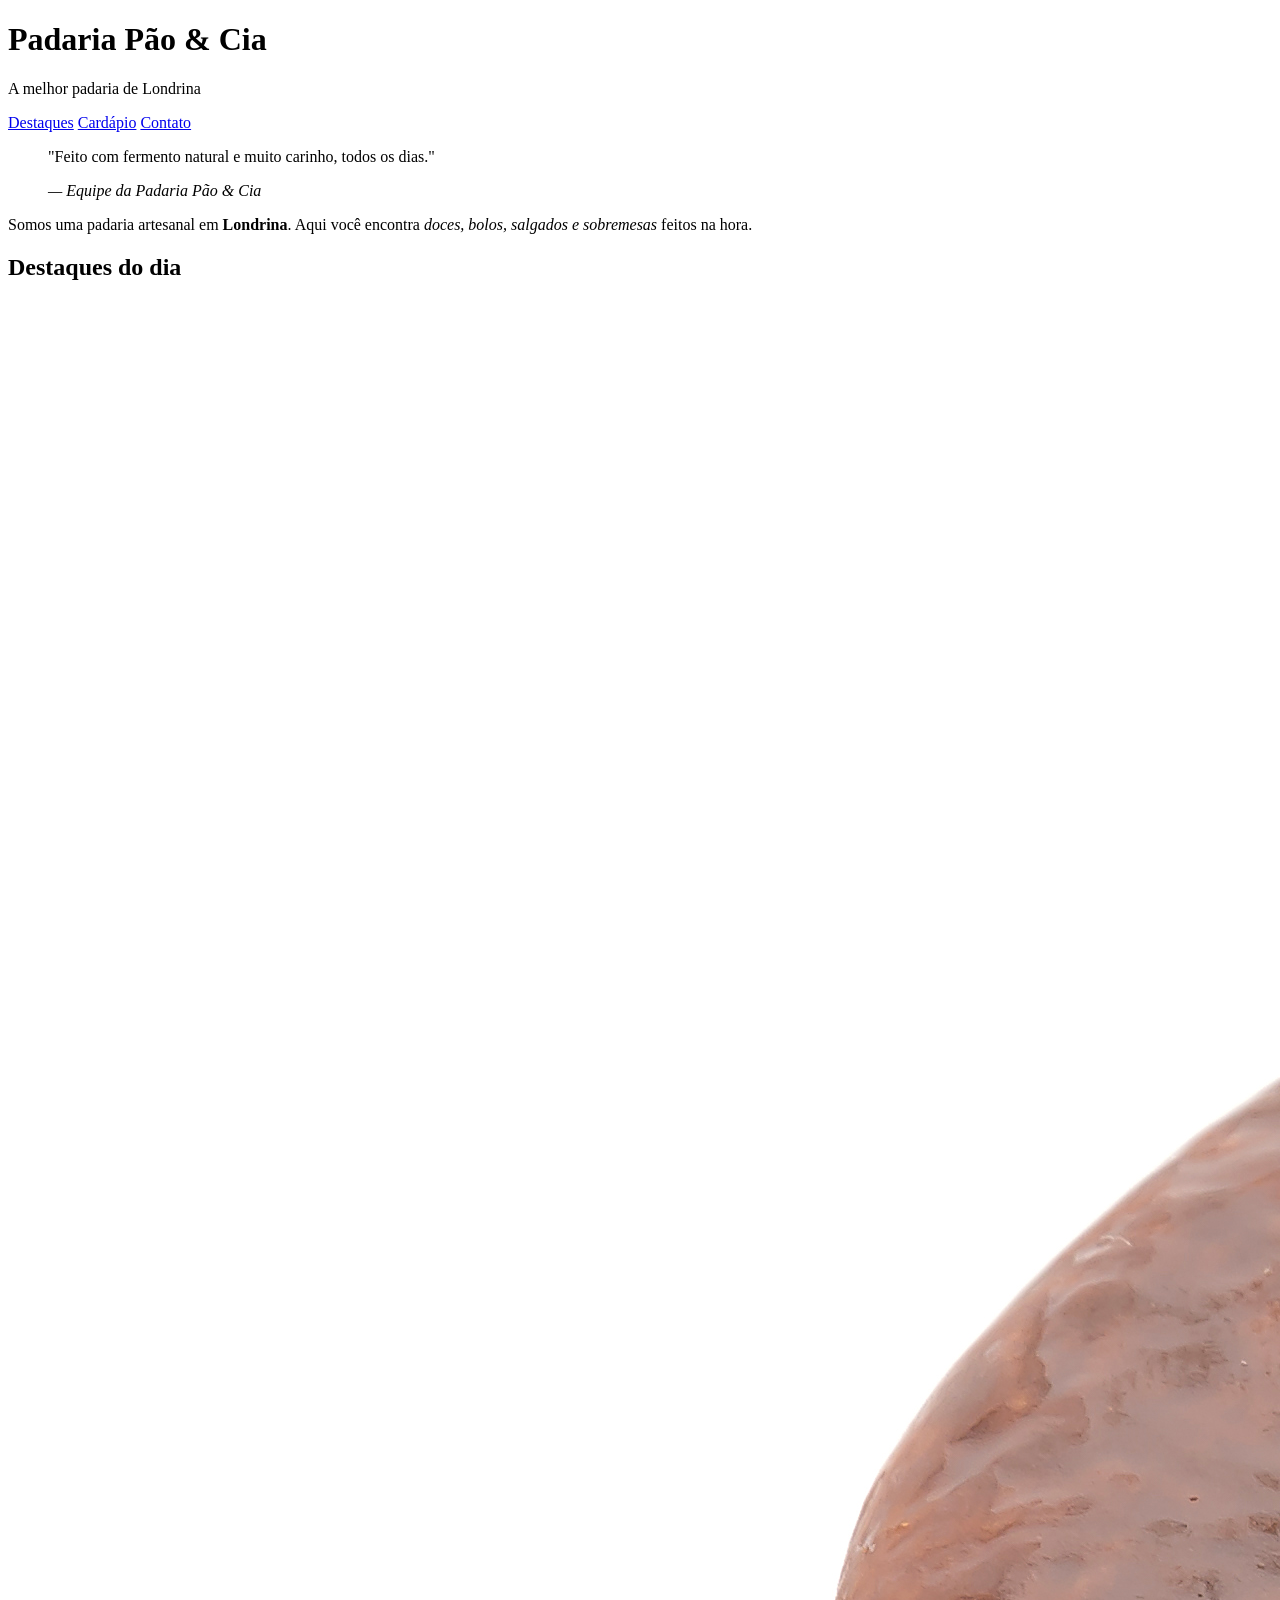
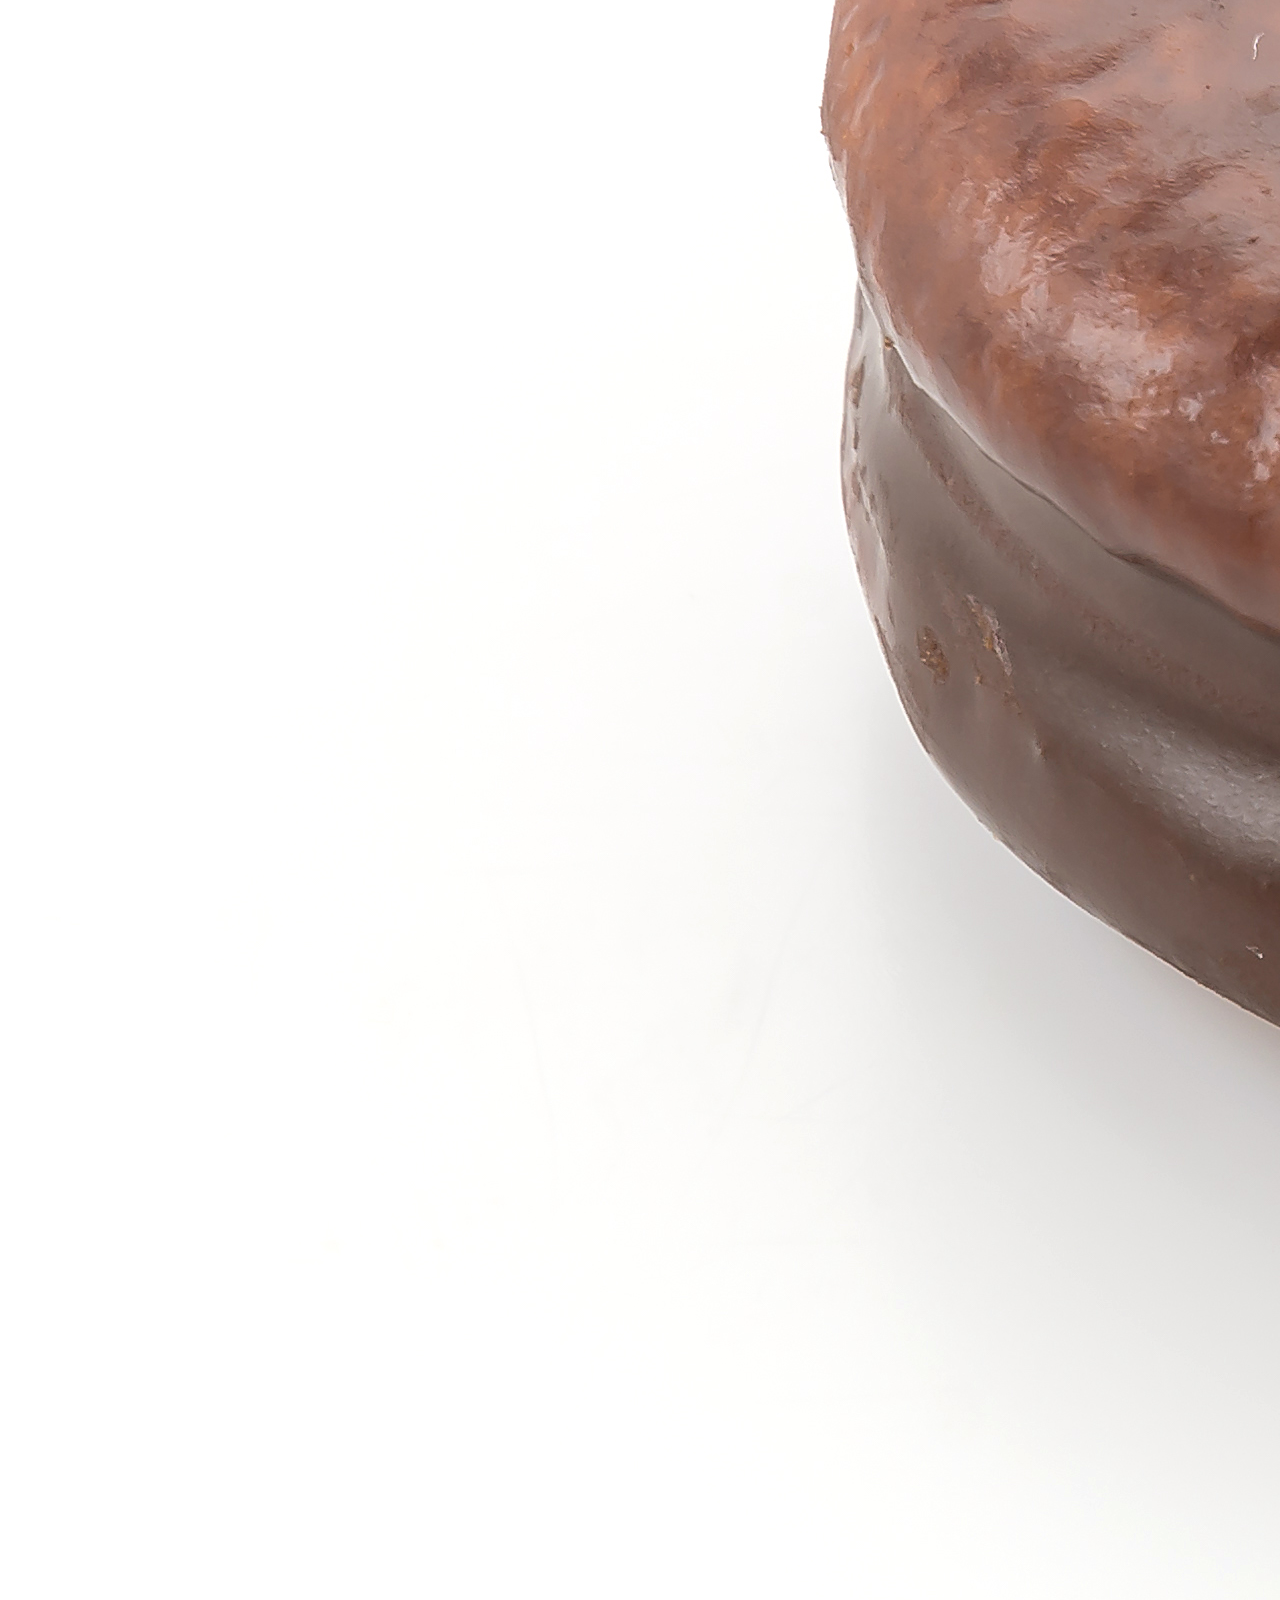
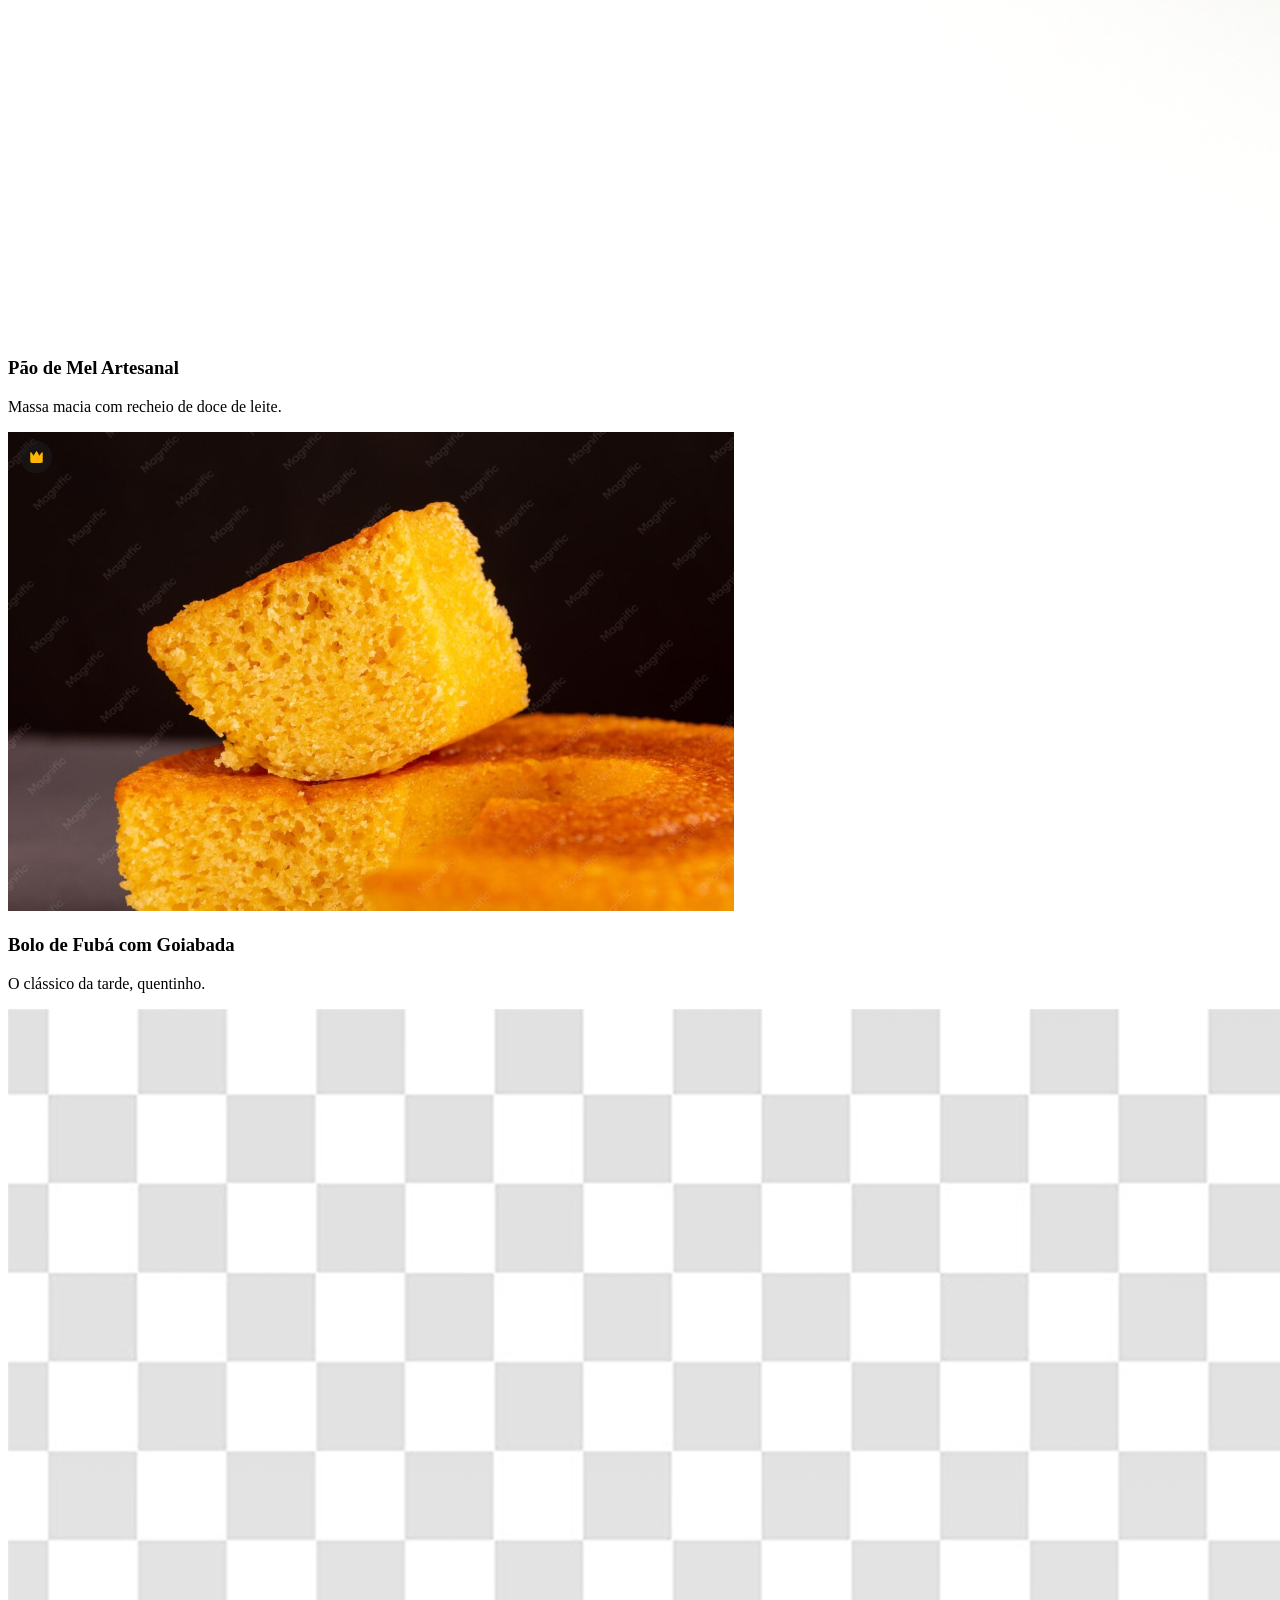
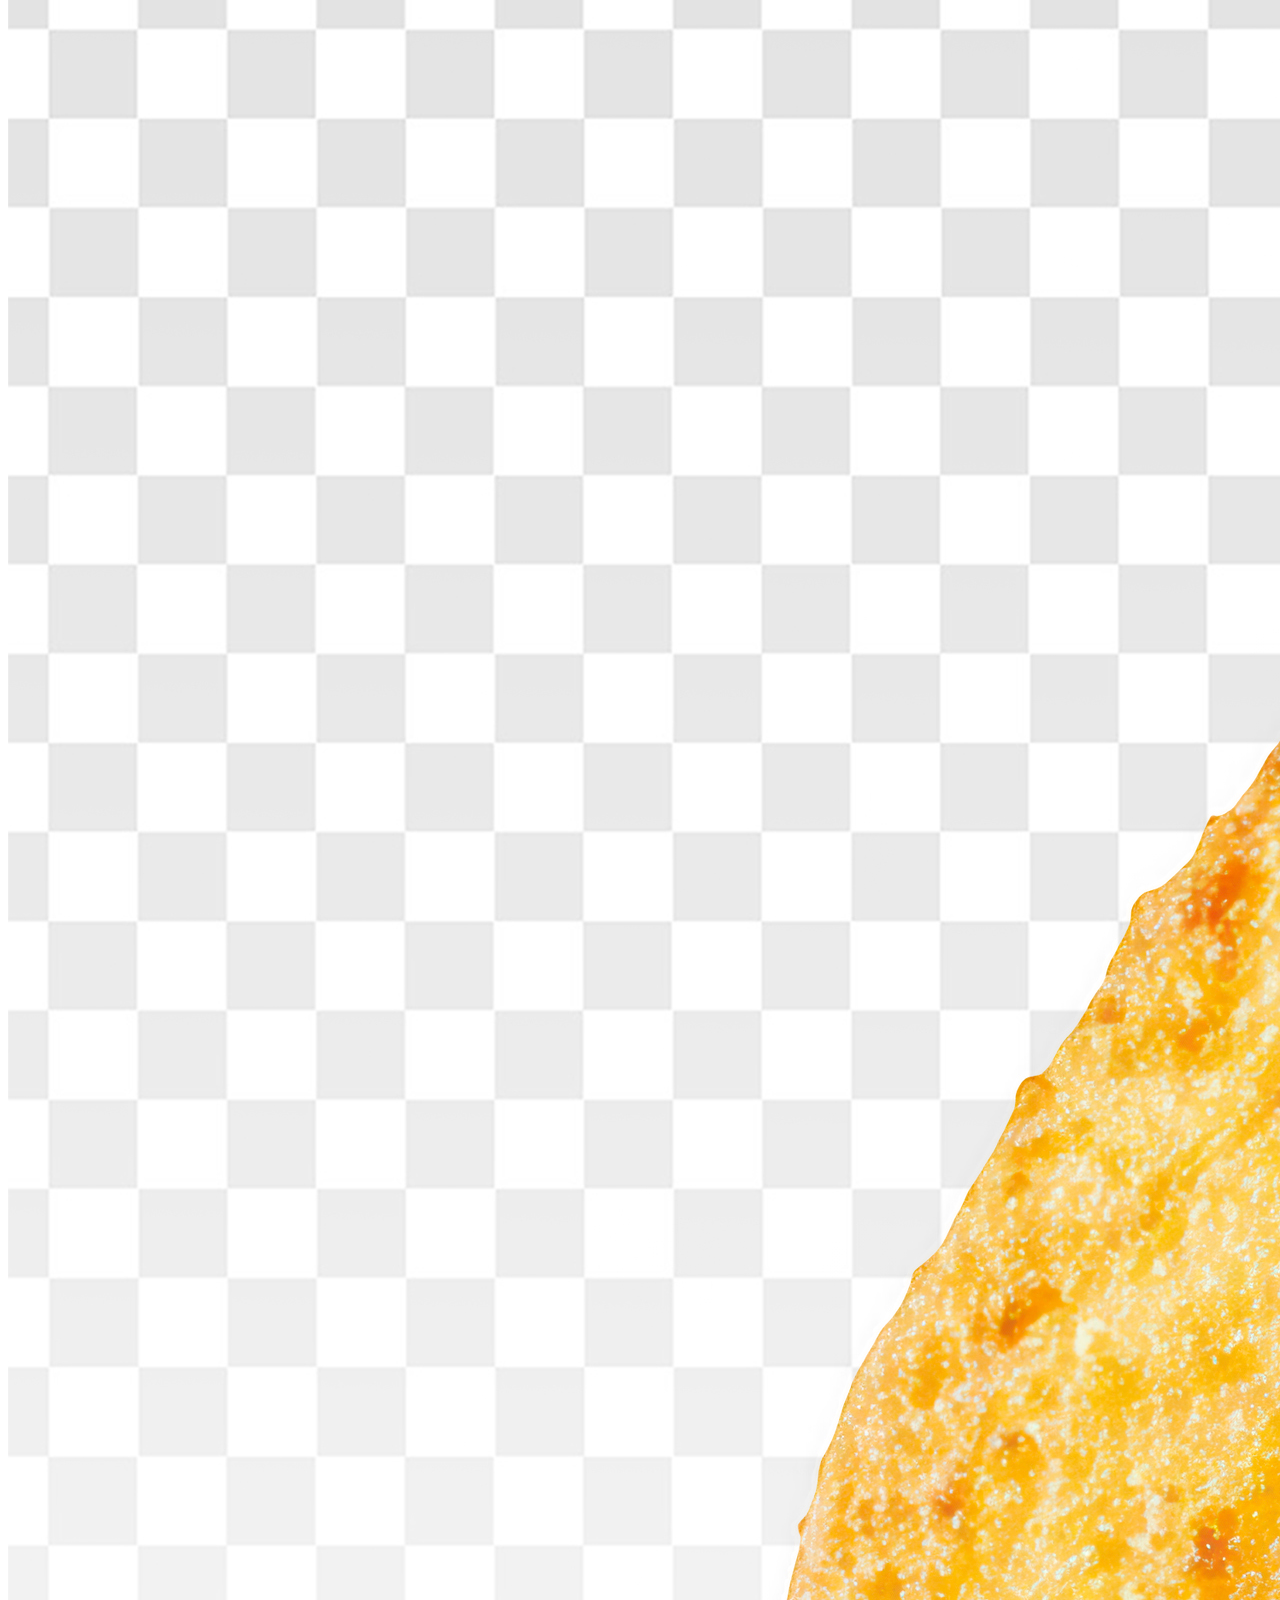
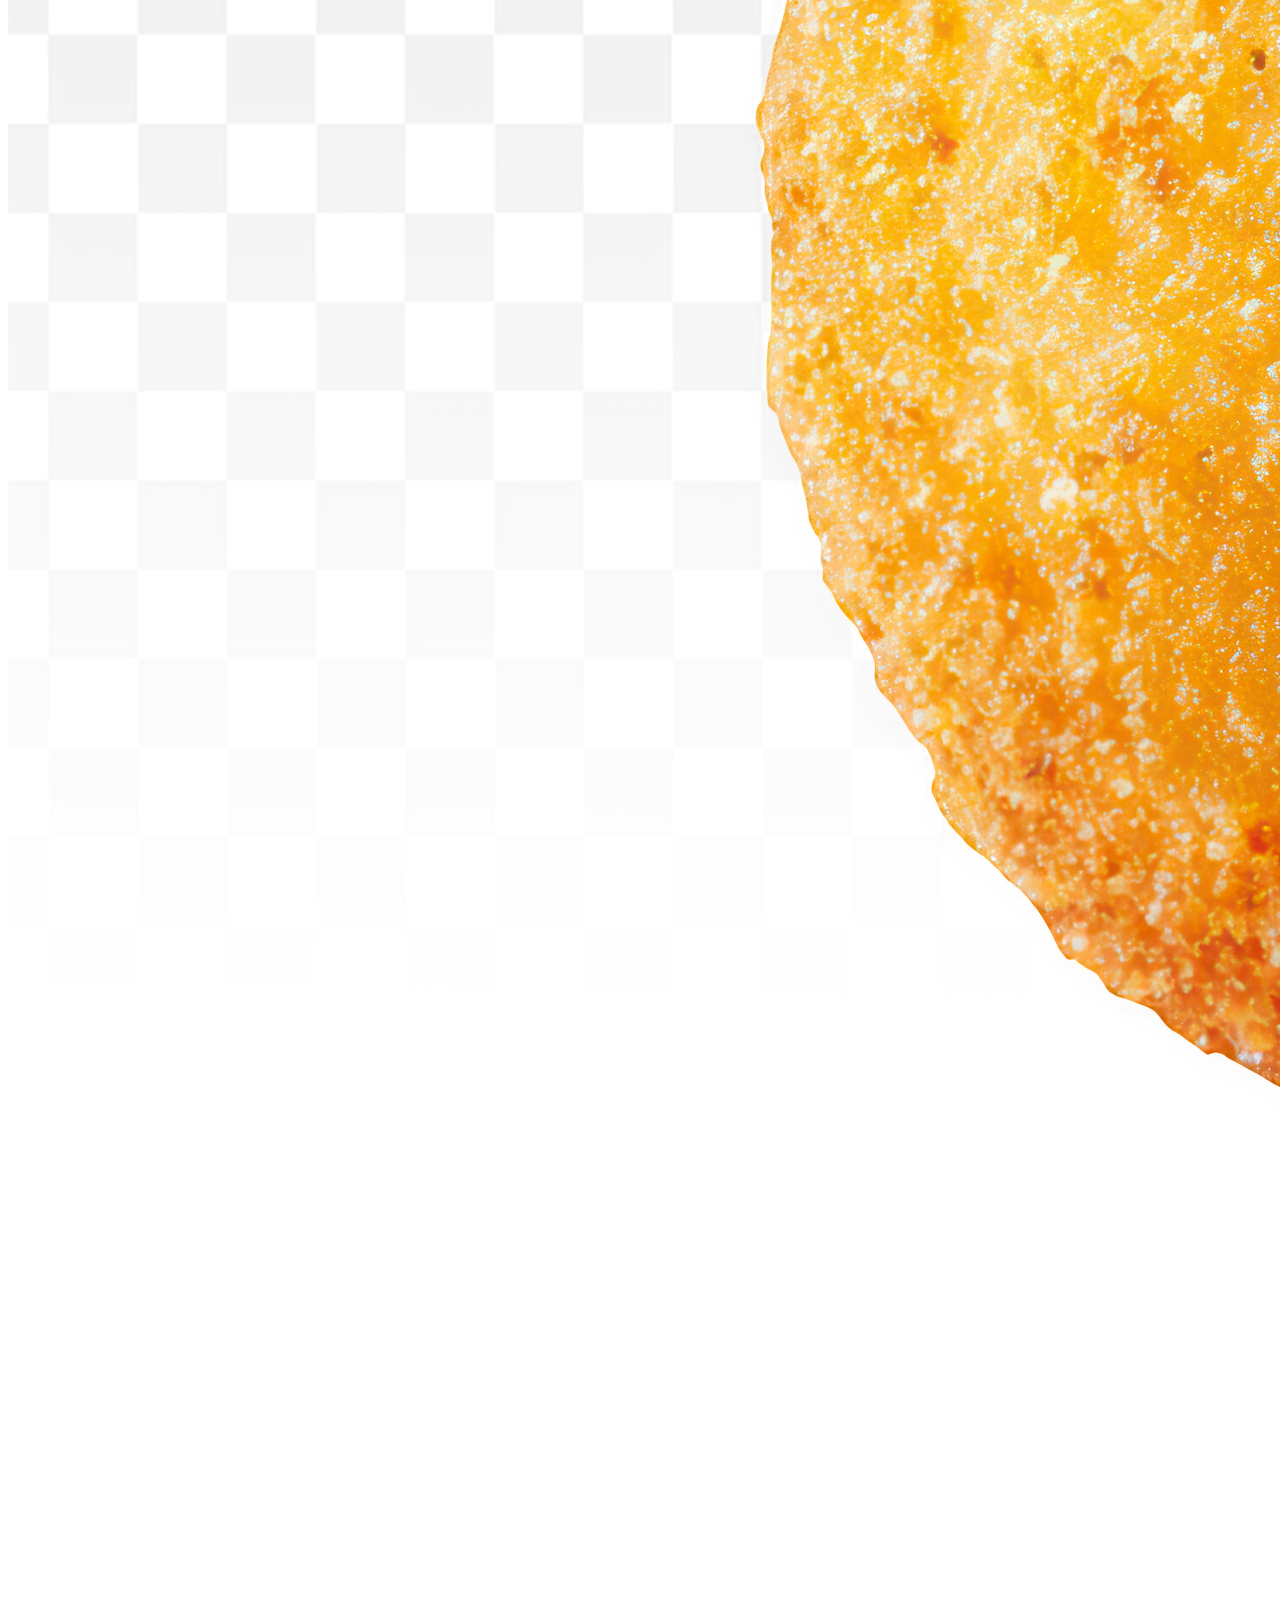
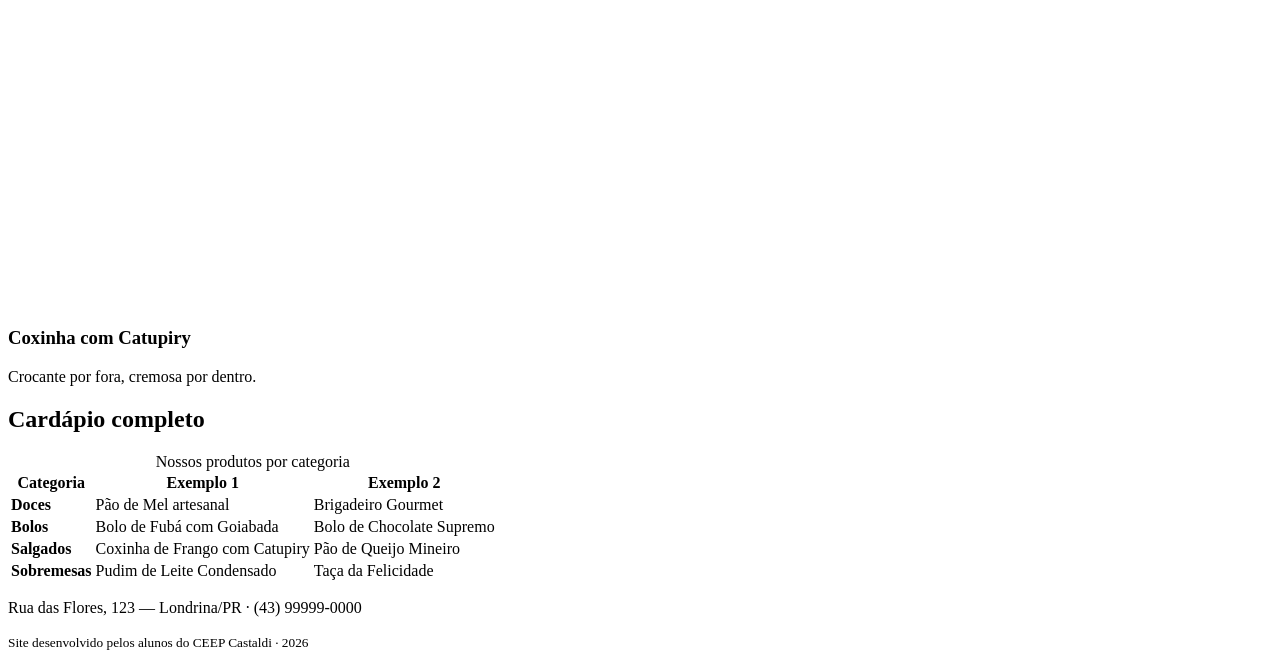
==== index.html @ 0377898d "ok" ====
<!DOCTYPE html>
<html lang="pt-BR">
<head>
    <meta charset="UTF-8">
    <meta name="viewport" content="width=device-width, initial-scale=1.0">
    <title>Padaria em Londrina</title>
    <link rel="stylesheet" href="style.css">
</head>
<body>

    <!-- CABEÇALHO: identidade + menu de navegação -->
    <header class="cabecalho">
        <h1>Padaria Pão &amp; Cia</h1>
        <p class="subtitulo">A melhor padaria de Londrina</p>
        <nav class="menu">
            <a href="#destaques">Destaques</a>
            <a href="#cardapio">Cardápio</a>
            <a href="#contato">Contato</a>
        </nav>
    </header>

    <main>

        <!-- APRESENTAÇÃO: tags de autoria (blockquote, cite, strong, em) -->
        <section class="intro">
            <blockquote>
                <p>"Feito com fermento natural e muito carinho, todos os dias."</p>
                <cite>— Equipe da Padaria Pão &amp; Cia</cite>
            </blockquote>
            <p>Somos uma padaria artesanal em <strong>Londrina</strong>. Aqui você encontra
               <em>doces, bolos, salgados e sobremesas</em> feitos na hora.</p>
        </section>

        <!-- DESTAQUES: cards em Flexbox -->
        <section id="destaques" class="destaques">
            <h2>Destaques do dia</h2>
            <div class="cards">
                <article class="card">
                    <!-- Troque a URL abaixo pelo caminho da sua foto: src="img/pao-de-mel.jpg" -->
                    <img src="chocolate-soft-cake-with-marshmallow.jpg" alt="Pão de mel artesanal coberto com chocolate">
                    <h3>Pão de Mel Artesanal</h3>
                    <p>Massa macia com recheio de doce de leite.</p>
                </article>
                <article class="card">
                    <img src="bolodefuba.png" alt="Fatia de bolo de fubá com goiabada">
                    <h3>Bolo de Fubá com Goiabada</h3>
                    <p>O clássico da tarde, quentinho.</p>
                </article>
                <article class="card">
                    <img src="e193a062-d4e6-42a6-af7c-3cc25a635e45.jpg" alt="Coxinha de frango com catupiry">
                    <h3>Coxinha com Catupiry</h3>
                    <p>Crocante por fora, cremosa por dentro.</p>
                </article>
            </div>
        </section>

        <!-- CARDÁPIO: a tabela original, agora semântica e estilizada -->
        <section id="cardapio" class="cardapio">
            <h2>Cardápio completo</h2>
            <table class="tabela-cardapio">
                <caption>Nossos produtos por categoria</caption>
                <thead>
                    <tr>
                        <th scope="col">Categoria</th>
                        <th scope="col">Exemplo 1</th>
                        <th scope="col">Exemplo 2</th>
                    </tr>
                </thead>
                <tbody>
                    <tr>
                        <td><strong>Doces</strong></td>
                        <td>Pão de Mel artesanal</td>
                        <td>Brigadeiro Gourmet</td>
                    </tr>
                    <tr>
                        <td><strong>Bolos</strong></td>
                        <td>Bolo de Fubá com Goiabada</td>
                        <td>Bolo de Chocolate Supremo</td>
                    </tr>
                    <tr>
                        <td><strong>Salgados</strong></td>
                        <td>Coxinha de Frango com Catupiry</td>
                        <td>Pão de Queijo Mineiro</td>
                    </tr>
                    <tr>
                        <td><strong>Sobremesas</strong></td>
                        <td>Pudim de Leite Condensado</td>
                        <td>Taça da Felicidade</td>
                    </tr>
                </tbody>
            </table>
        </section>

    </main>

    <!-- RODAPÉ -->
    <footer id="contato" class="rodape">
        <p>Rua das Flores, 123 — Londrina/PR · (43) 99999-0000</p>
        <p><small>Site desenvolvido pelos alunos do CEEP Castaldi · 2026</small></p>
    </footer>

</body>
</html>
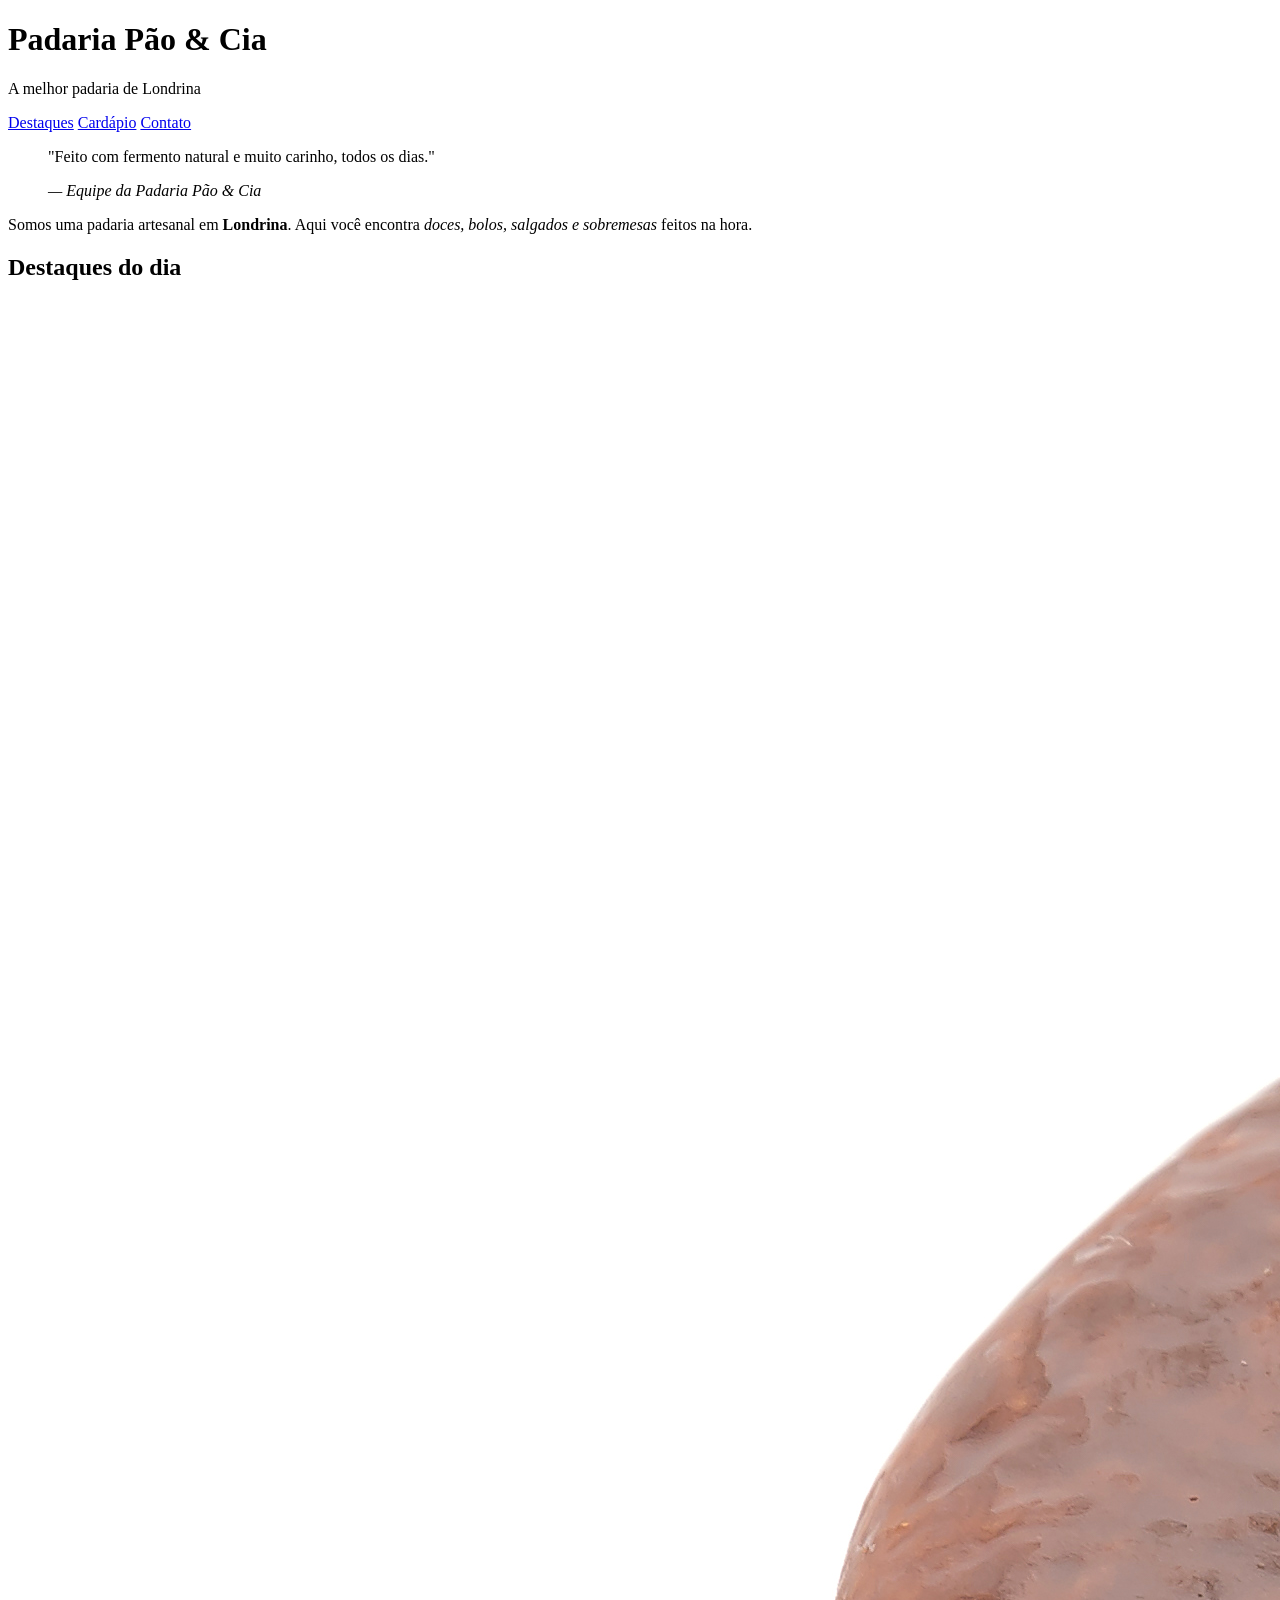
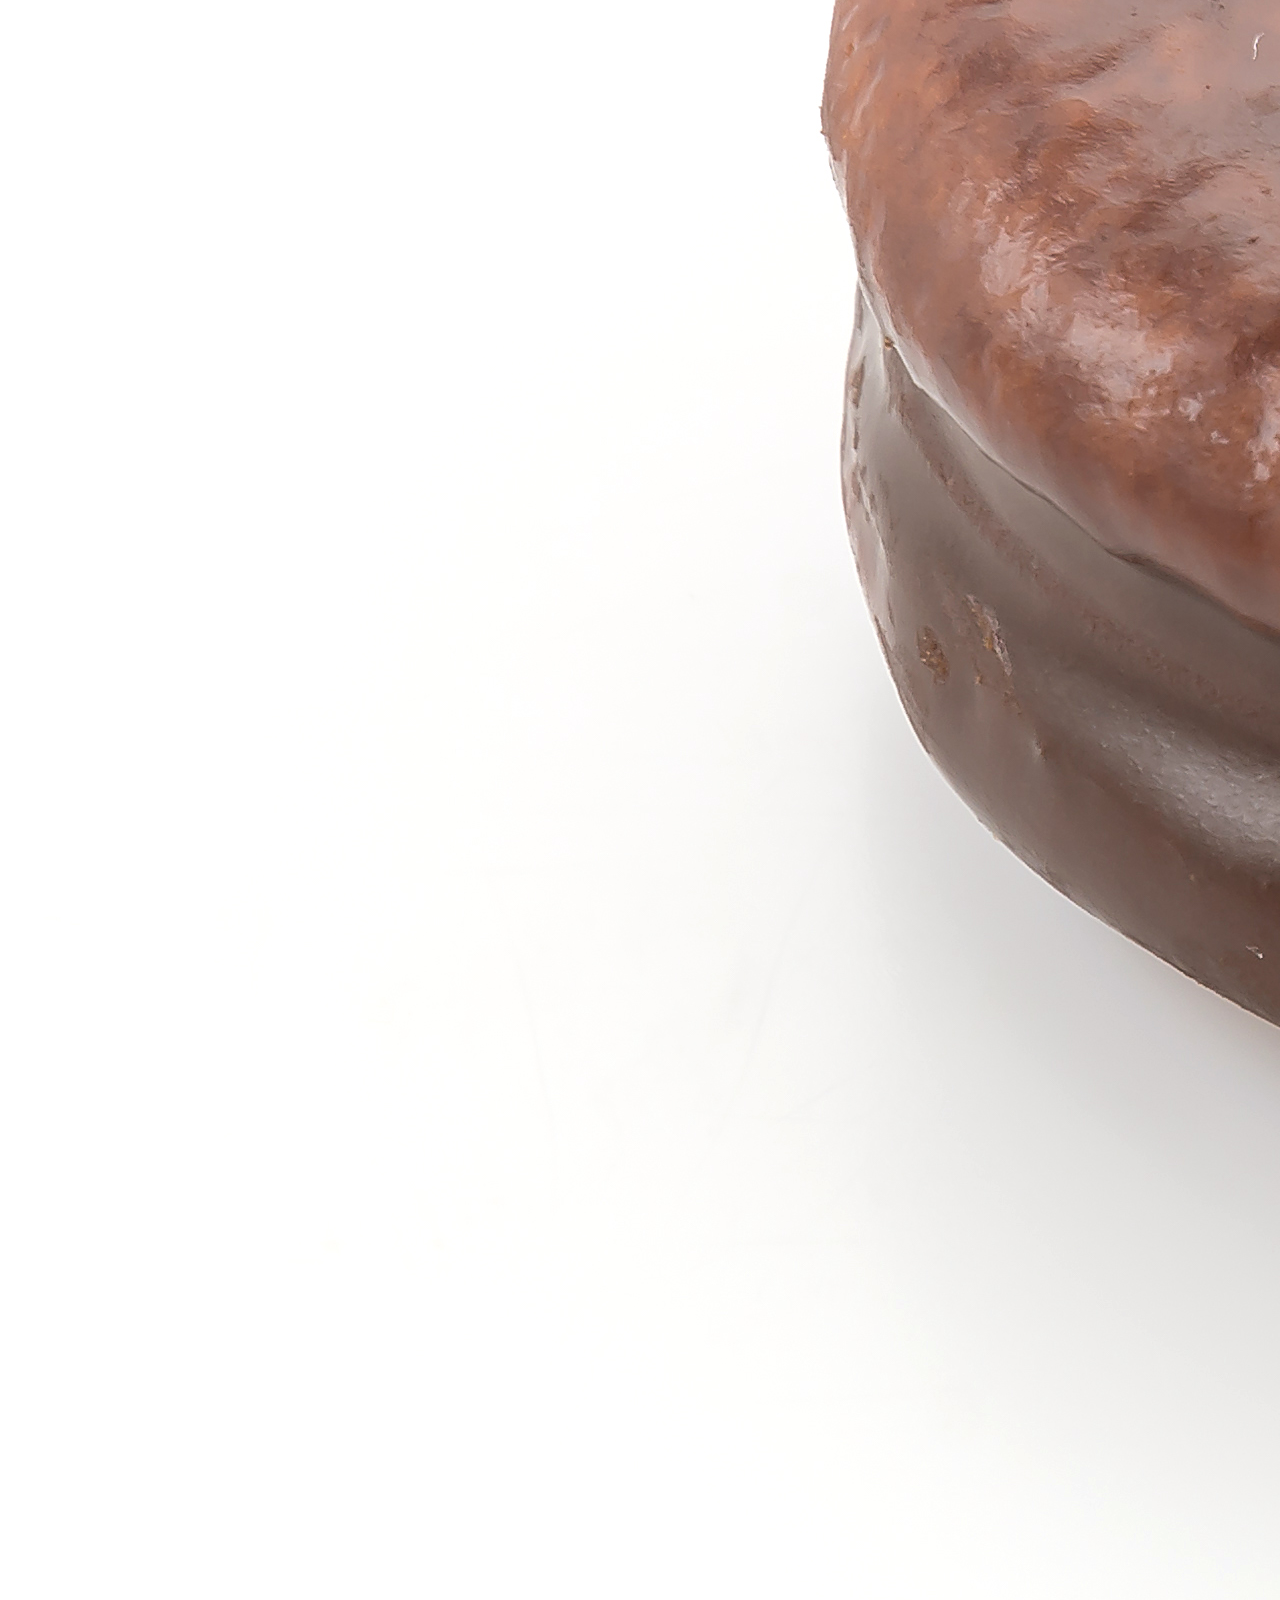
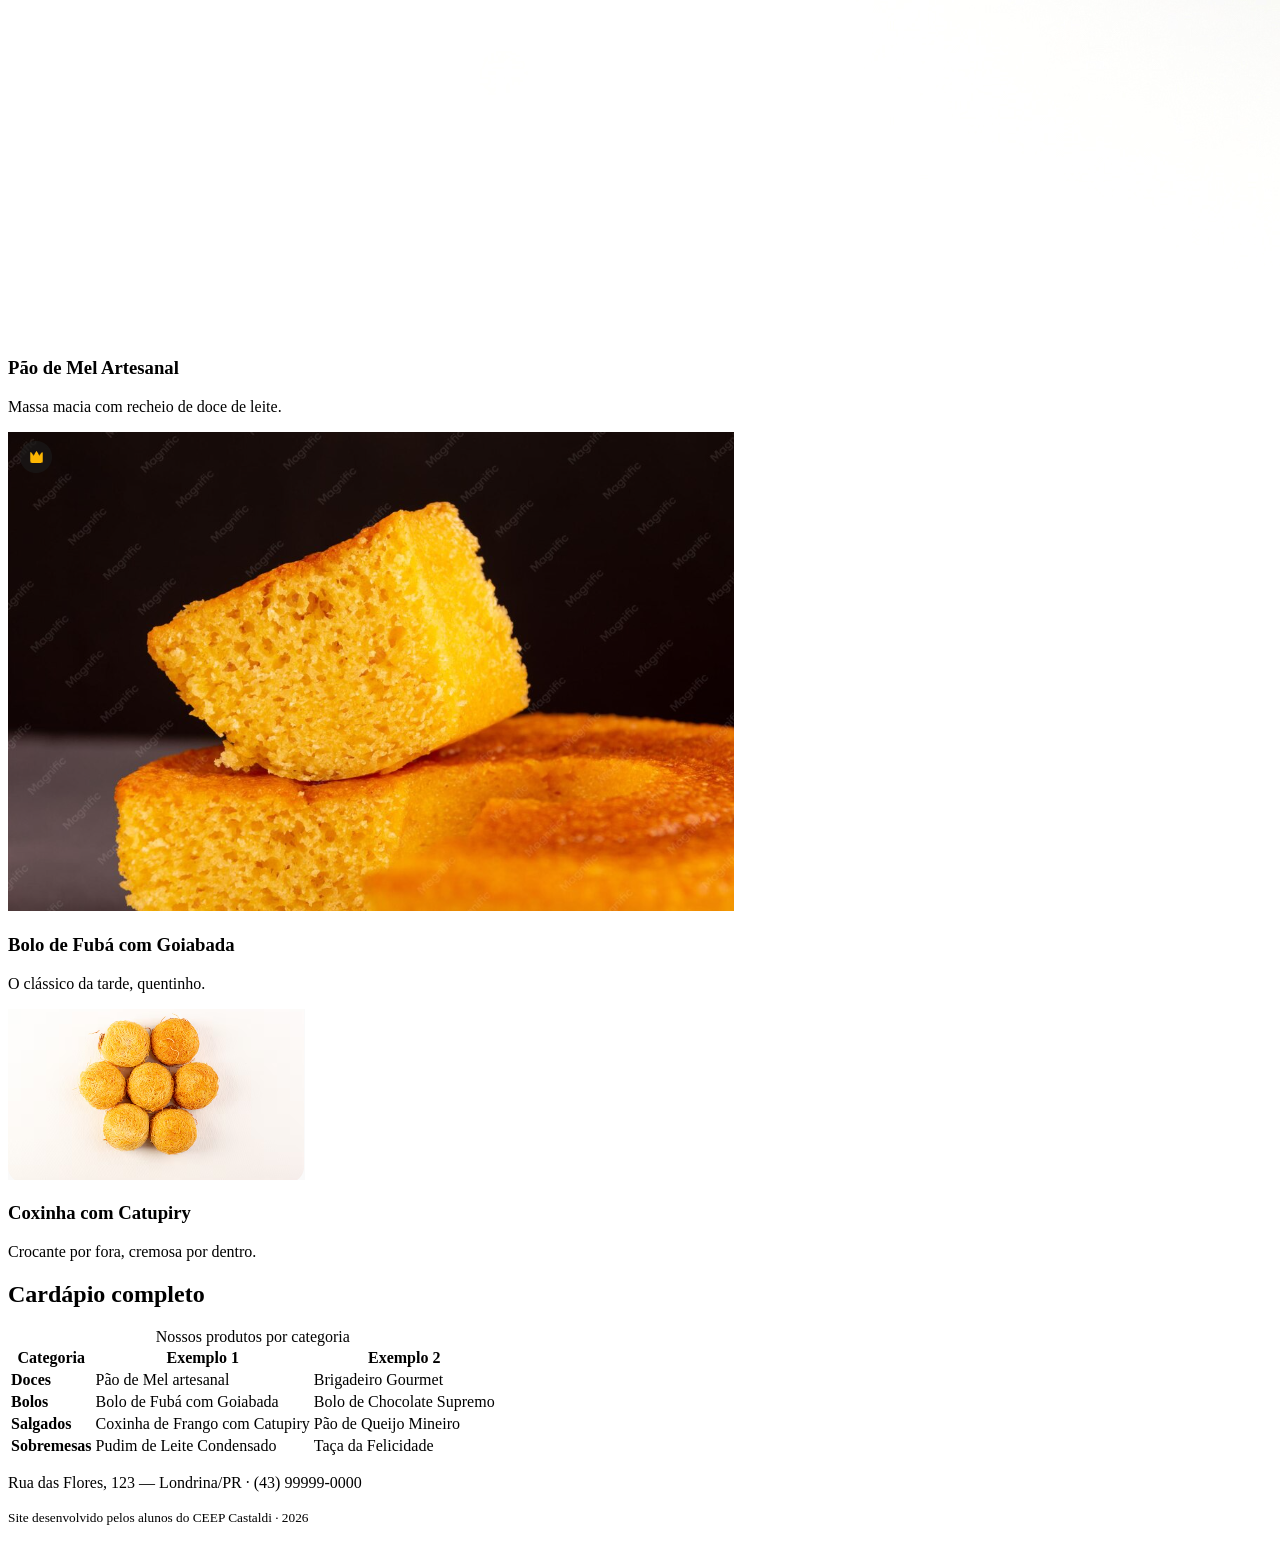
==== commit 0ff32dcd: "ok" ====
--- a/index.html
+++ b/index.html
@@ -47,7 +47,7 @@
                     <p>O clássico da tarde, quentinho.</p>
                 </article>
                 <article class="card">
-                    <img src="e193a062-d4e6-42a6-af7c-3cc25a635e45.jpg" alt="Coxinha de frango com catupiry">
+                    <img src="coxinhacatupiry.png" alt="Coxinha de frango com catupiry">
                     <h3>Coxinha com Catupiry</h3>
                     <p>Crocante por fora, cremosa por dentro.</p>
                 </article>
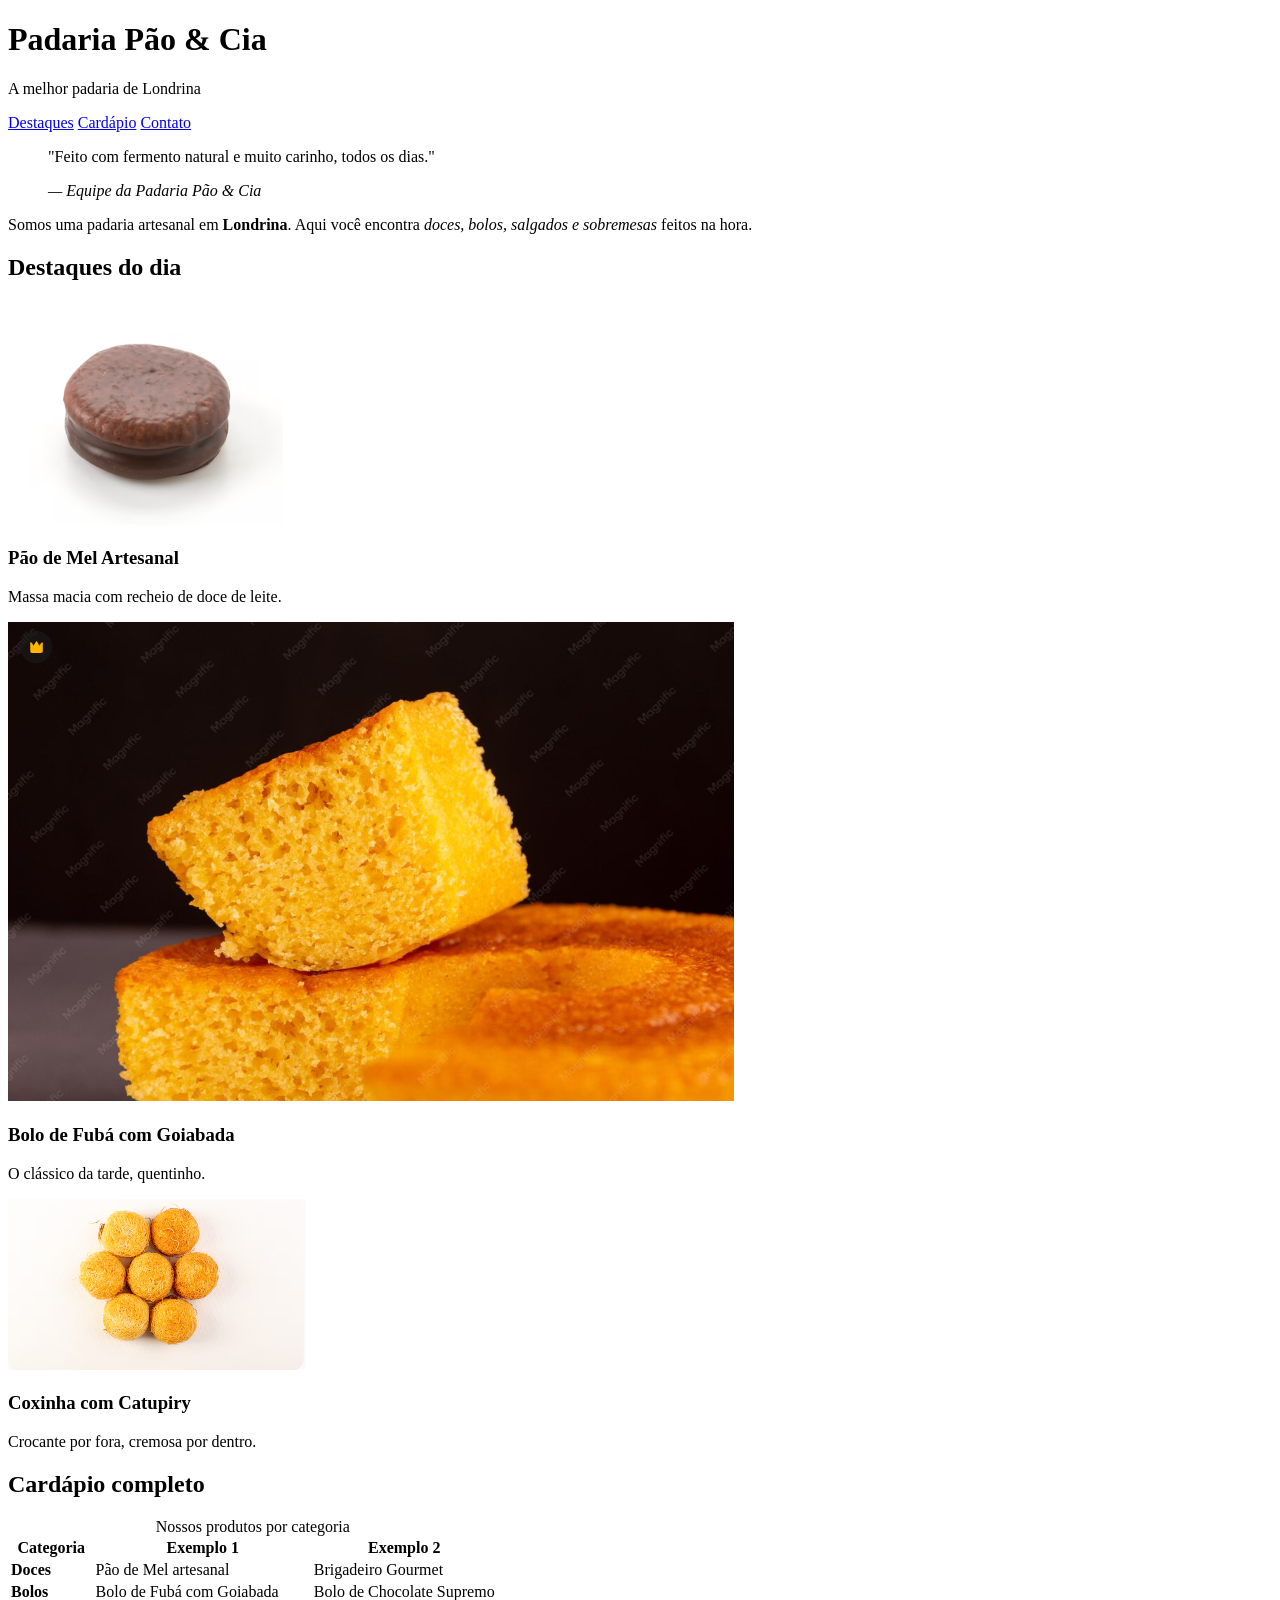
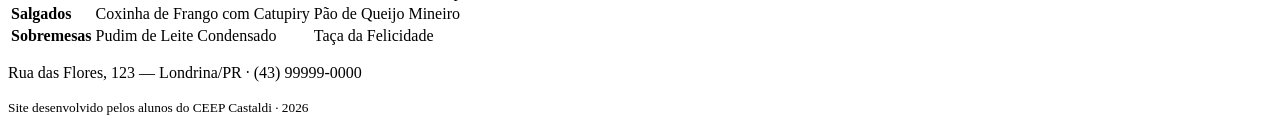
==== commit 4c1dad56: "ok" ====
--- a/index.html
+++ b/index.html
@@ -37,7 +37,7 @@
             <div class="cards">
                 <article class="card">
                     <!-- Troque a URL abaixo pelo caminho da sua foto: src="img/pao-de-mel.jpg" -->
-                    <img src="chocolate-soft-cake-with-marshmallow.jpg" alt="Pão de mel artesanal coberto com chocolate">
+                    <img src="paodemel.png" alt="Pão de mel artesanal coberto com chocolate">
                     <h3>Pão de Mel Artesanal</h3>
                     <p>Massa macia com recheio de doce de leite.</p>
                 </article>
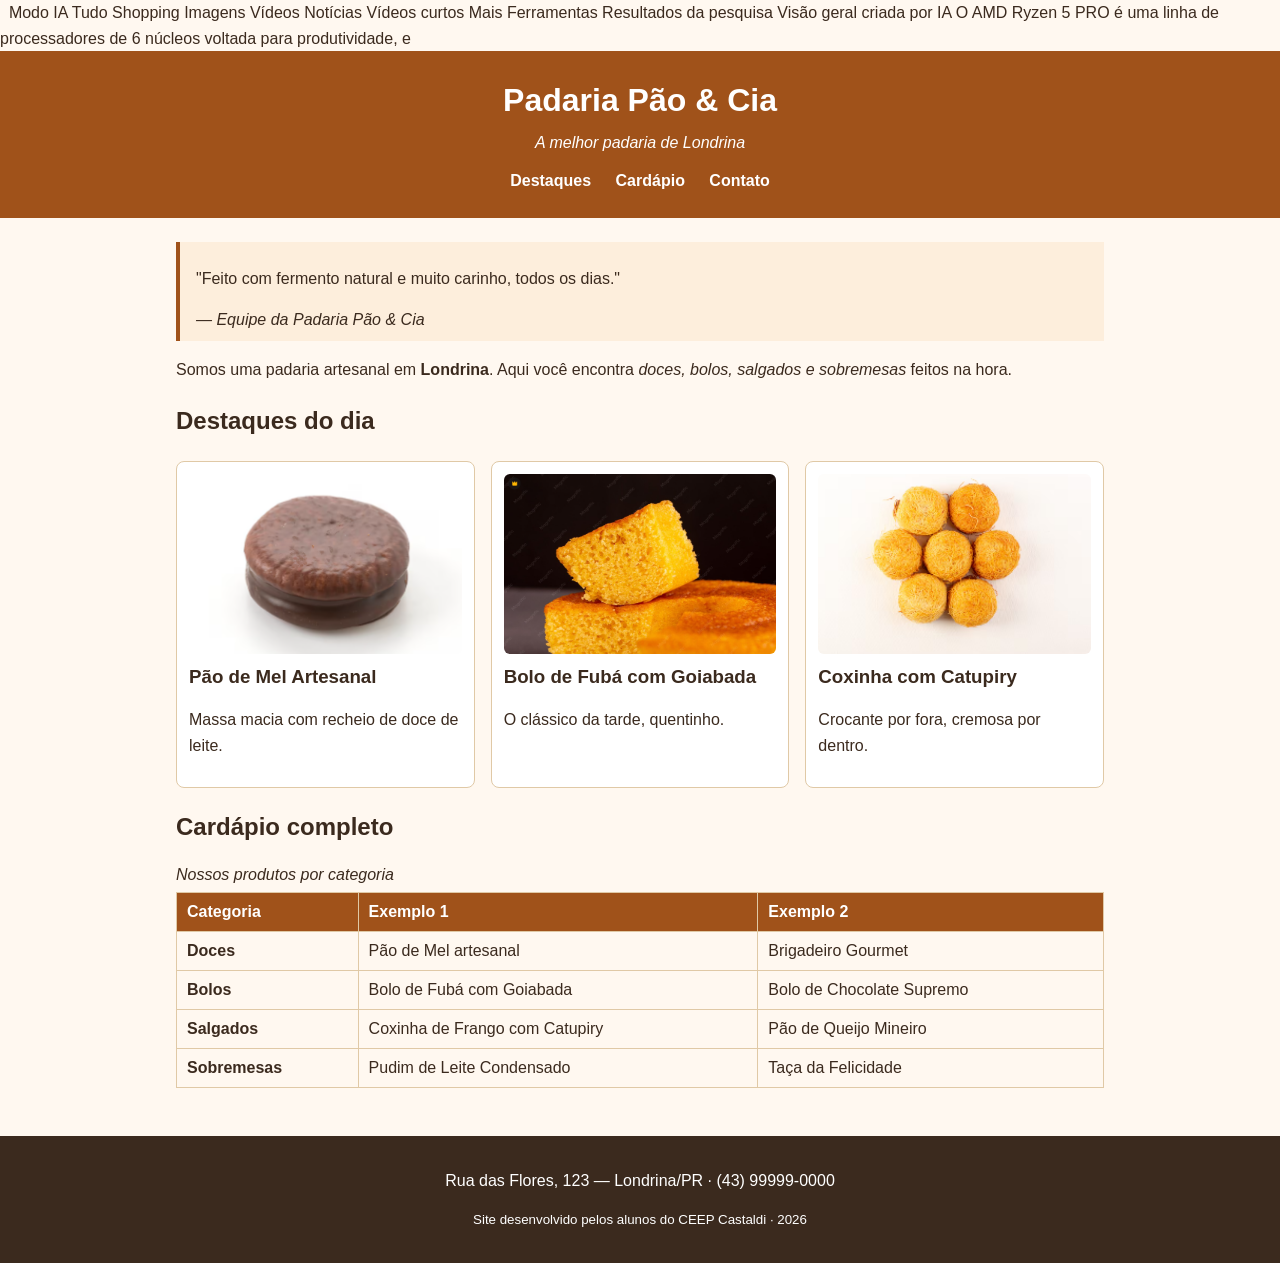
==== commit be154605: "ok" ====
--- a/index.html
+++ b/index.html
@@ -1,4 +1,18 @@
-<!DOCTYPE html>
+
+￼
+￼
+Modo IA
+Tudo
+Shopping
+Imagens
+Vídeos
+Notícias
+Vídeos curtos
+Mais
+Ferramentas
+Resultados da pesquisa
+Visão geral criada por IA
+O AMD Ryzen 5 PRO é uma linha de processadores de 6 núcleos voltada para produtividade, e<!DOCTYPE html>
 <html lang="pt-BR">
 <head>
     <meta charset="UTF-8">
--- a/style.css
+++ b/style.css
@@ -0,0 +1,119 @@
+/* =========================================================
+   PADARIA PÃO & CIA — CSS do Encontro 1
+   Paleta com contraste aprovado no padrão WCAG AA
+   ========================================================= */
+
+/* box-sizing: a largura já inclui padding e borda (Box Model) */
+* {
+    box-sizing: border-box;
+}
+
+body {
+    font-family: Arial, Helvetica, sans-serif;
+    line-height: 1.6;
+    margin: 0;
+    color: #3B2A1E;             /* marrom escuro (texto) */
+    background-color: #FFF8F0;  /* creme (fundo) */
+}
+
+/* ===== Cabeçalho ===== */
+.cabecalho {
+    background-color: #A0521A;  /* âmbar escuro — texto branco tem contraste AA */
+    color: #FFFFFF;
+    text-align: center;
+    padding: 24px 16px;
+}
+
+.cabecalho h1 {
+    margin: 0;
+}
+
+.subtitulo {
+    margin: 4px 0 12px;
+    font-style: italic;
+}
+
+.menu a {
+    color: #FFFFFF;
+    text-decoration: none;
+    margin: 0 10px;
+    font-weight: bold;
+}
+
+.menu a:hover {
+    text-decoration: underline;
+}
+
+/* ===== Área central ===== */
+main {
+    max-width: 960px;
+    margin: 0 auto;    /* centraliza a página */
+    padding: 24px 16px;
+}
+
+blockquote {
+    border-left: 4px solid #A0521A;
+    margin: 0 0 16px;
+    padding: 8px 16px;
+    background-color: #FDEEDC;
+}
+
+/* ===== Cards de destaque (Flexbox) ===== */
+.cards {
+    display: flex;         /* coloca os cards lado a lado */
+    flex-wrap: wrap;       /* quebra a linha em telas menores */
+    gap: 16px;             /* espaço entre os cards */
+}
+
+.card {
+    flex: 1 1 250px;       /* cresce, encolhe, largura base 250px */
+    border: 1px solid #E0C9A6;
+    border-radius: 8px;
+    padding: 12px;
+    background-color: #FFFFFF;
+}
+
+.card img {
+    width: 100%;
+    height: 180px;
+    object-fit: cover;     /* recorta a imagem sem deformar */
+    border-radius: 6px;
+}
+
+.card h3 {
+    margin: 8px 0 4px;
+}
+
+/* ===== Tabela do cardápio ===== */
+.tabela-cardapio {
+    width: 100%;
+    border-collapse: collapse;   /* junta as bordas das células */
+    margin-top: 8px;
+}
+
+.tabela-cardapio caption {
+    text-align: left;
+    font-style: italic;
+    margin-bottom: 8px;
+}
+
+.tabela-cardapio th,
+.tabela-cardapio td {
+    border: 1px solid #E0C9A6;
+    padding: 10px;
+    text-align: left;
+}
+
+.tabela-cardapio thead {
+    background-color: #A0521A;
+    color: #FFFFFF;
+}
+
+/* ===== Rodapé ===== */
+.rodape {
+    background-color: #3B2A1E;
+    color: #FFFFFF;
+    text-align: center;
+    padding: 16px;
+    margin-top: 24px;
+}
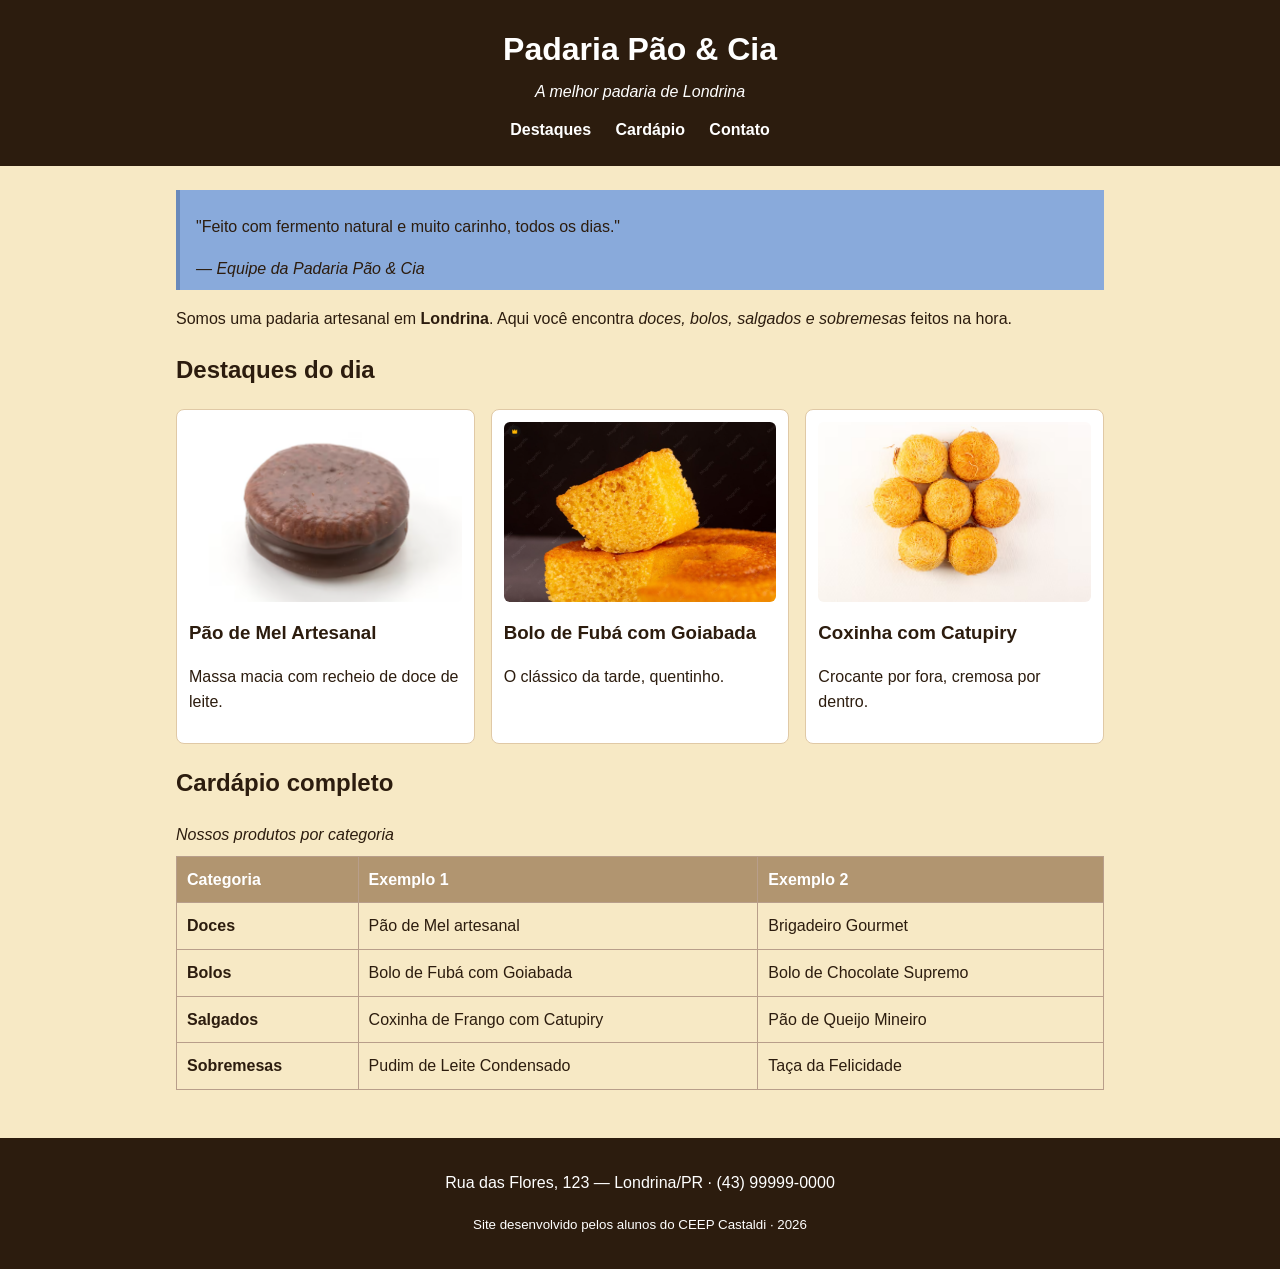
==== commit a2fb9d39: "ok" ====
--- a/index.html
+++ b/index.html
@@ -1,18 +1,4 @@
-
-￼
-￼
-Modo IA
-Tudo
-Shopping
-Imagens
-Vídeos
-Notícias
-Vídeos curtos
-Mais
-Ferramentas
-Resultados da pesquisa
-Visão geral criada por IA
-O AMD Ryzen 5 PRO é uma linha de processadores de 6 núcleos voltada para produtividade, e<!DOCTYPE html>
+<!DOCTYPE html>
 <html lang="pt-BR">
 <head>
     <meta charset="UTF-8">
--- a/style.css
+++ b/style.css
@@ -12,13 +12,13 @@
     font-family: Arial, Helvetica, sans-serif;
     line-height: 1.6;
     margin: 0;
-    color: #3B2A1E;             /* marrom escuro (texto) */
-    background-color: #FFF8F0;  /* creme (fundo) */
+    color: #2c1c0e;             /* marrom escuro (texto) */
+    background-color: #f7e9c5;  /* creme (fundo) */
 }
 
 /* ===== Cabeçalho ===== */
 .cabecalho {
-    background-color: #A0521A;  /* âmbar escuro — texto branco tem contraste AA */
+    background-color: #2c1c0e;  /* âmbar escuro — texto branco tem contraste AA */
     color: #FFFFFF;
     text-align: center;
     padding: 24px 16px;
@@ -52,10 +52,10 @@
 }
 
 blockquote {
-    border-left: 4px solid #A0521A;
+    border-left: 4px solid #6a8abb;
     margin: 0 0 16px;
     padding: 8px 16px;
-    background-color: #FDEEDC;
+    background-color: #89aadb;
 }
 
 /* ===== Cards de destaque (Flexbox) ===== */
@@ -99,19 +99,19 @@
 
 .tabela-cardapio th,
 .tabela-cardapio td {
-    border: 1px solid #E0C9A6;
+    border: 1px solid #b89e8a;
     padding: 10px;
     text-align: left;
 }
 
 .tabela-cardapio thead {
-    background-color: #A0521A;
+    background-color: #b19570;
     color: #FFFFFF;
 }
 
 /* ===== Rodapé ===== */
 .rodape {
-    background-color: #3B2A1E;
+    background-color: #2c1c0e;
     color: #FFFFFF;
     text-align: center;
     padding: 16px;
